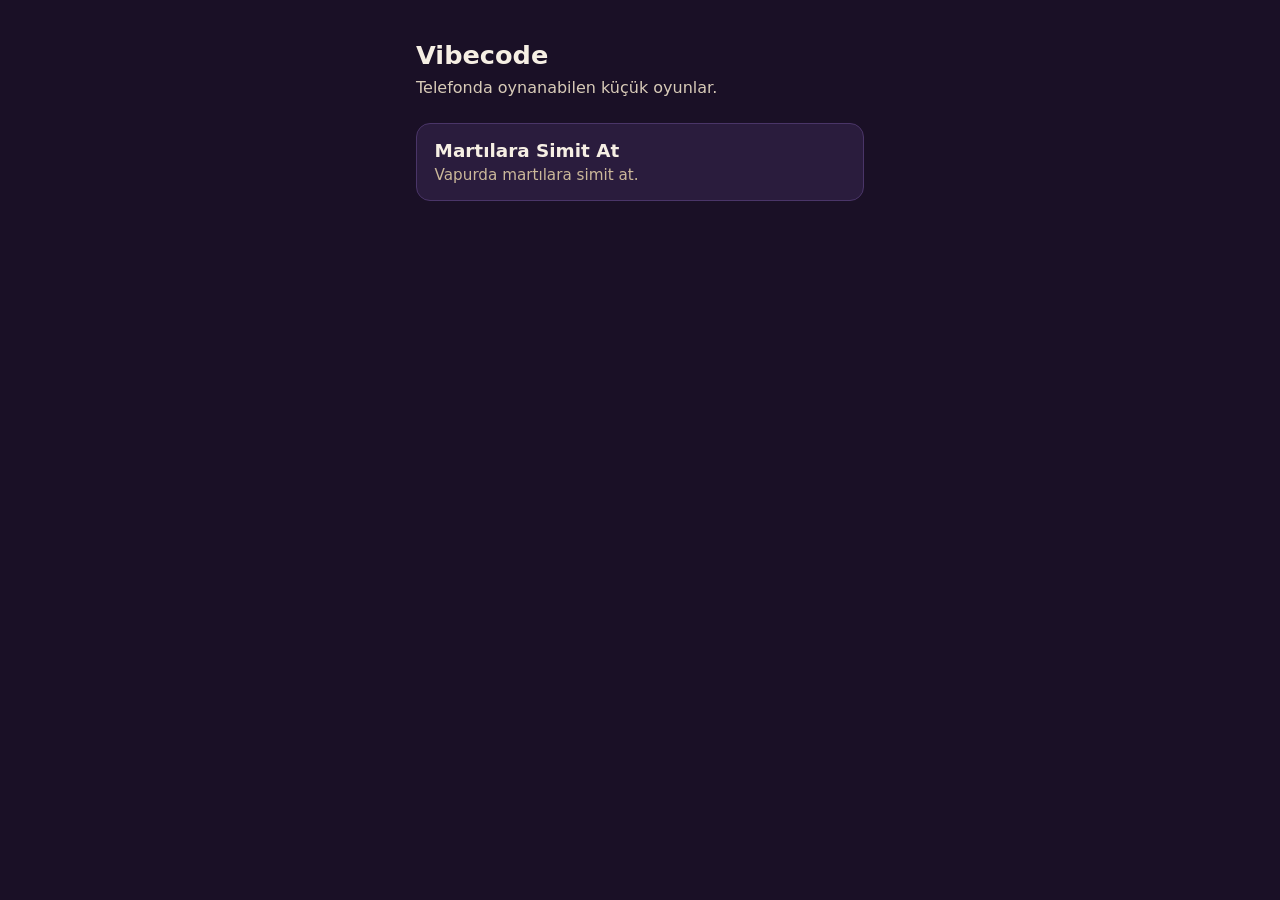
==== index.html @ 53291dc3 "Add Martılara Simit At and a game index for GitHub Pages. Each game lives in its own folder so more " ====
<!DOCTYPE html>
<html lang="tr">
<head>
<meta charset="UTF-8">
<meta name="viewport" content="width=device-width, initial-scale=1">
<meta name="theme-color" content="#1a1026">
<title>Vibecode</title>
<style>
  body {
    margin: 0;
    min-height: 100vh;
    font-family: system-ui, -apple-system, "Segoe UI", Roboto, sans-serif;
    background: #1a1026;
    color: #f6efe4;
  }
  main {
    max-width: 28rem;
    margin: 0 auto;
    padding: 2.5rem 1.25rem 3rem;
  }
  h1 {
    font-size: 1.6rem;
    font-weight: 650;
    margin: 0 0 0.35rem;
  }
  p {
    margin: 0 0 1.5rem;
    color: #d8cbb8;
    line-height: 1.45;
  }
  a.game {
    display: block;
    text-decoration: none;
    color: inherit;
    background: #2a1c3d;
    border: 1px solid #4a3568;
    border-radius: 14px;
    padding: 1rem 1.1rem;
  }
  a.game strong {
    display: block;
    font-size: 1.15rem;
    margin-bottom: 0.25rem;
  }
  a.game span {
    color: #cbb89a;
    font-size: 0.95rem;
  }
</style>
</head>
<body>
<main>
  <h1>Vibecode</h1>
  <p>Telefonda oynanabilen küçük oyunlar.</p>
  <a class="game" href="martilara-simit/">
    <strong>Martılara Simit At</strong>
    <span>Vapurda martılara simit at.</span>
  </a>
</main>
</body>
</html>
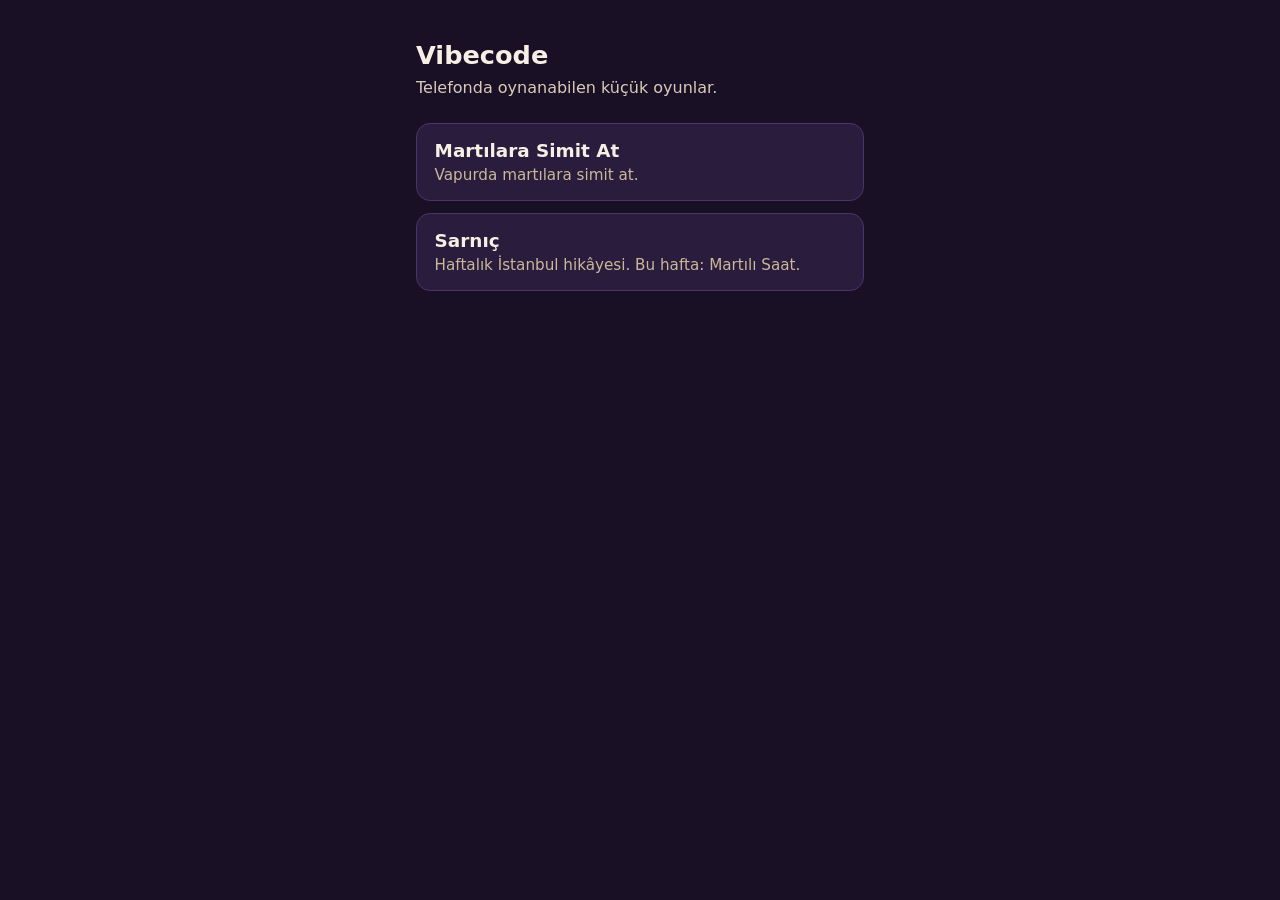
==== commit 9dc0aa10: "Add Sarnıç as a weekly story on a shared print engine. The paper, type, silhouettes, sound, and shar" ====
--- a/index.html
+++ b/index.html
@@ -46,6 +46,7 @@
     color: #cbb89a;
     font-size: 0.95rem;
   }
+  a.game + a.game { margin-top: 0.75rem; }
 </style>
 </head>
 <body>
@@ -56,6 +57,10 @@
     <strong>Martılara Simit At</strong>
     <span>Vapurda martılara simit at.</span>
   </a>
+  <a class="game" href="sarnic/">
+    <strong>Sarnıç</strong>
+    <span>Haftalık İstanbul hikâyesi. Bu hafta: Martılı Saat.</span>
+  </a>
 </main>
 </body>
 </html>
